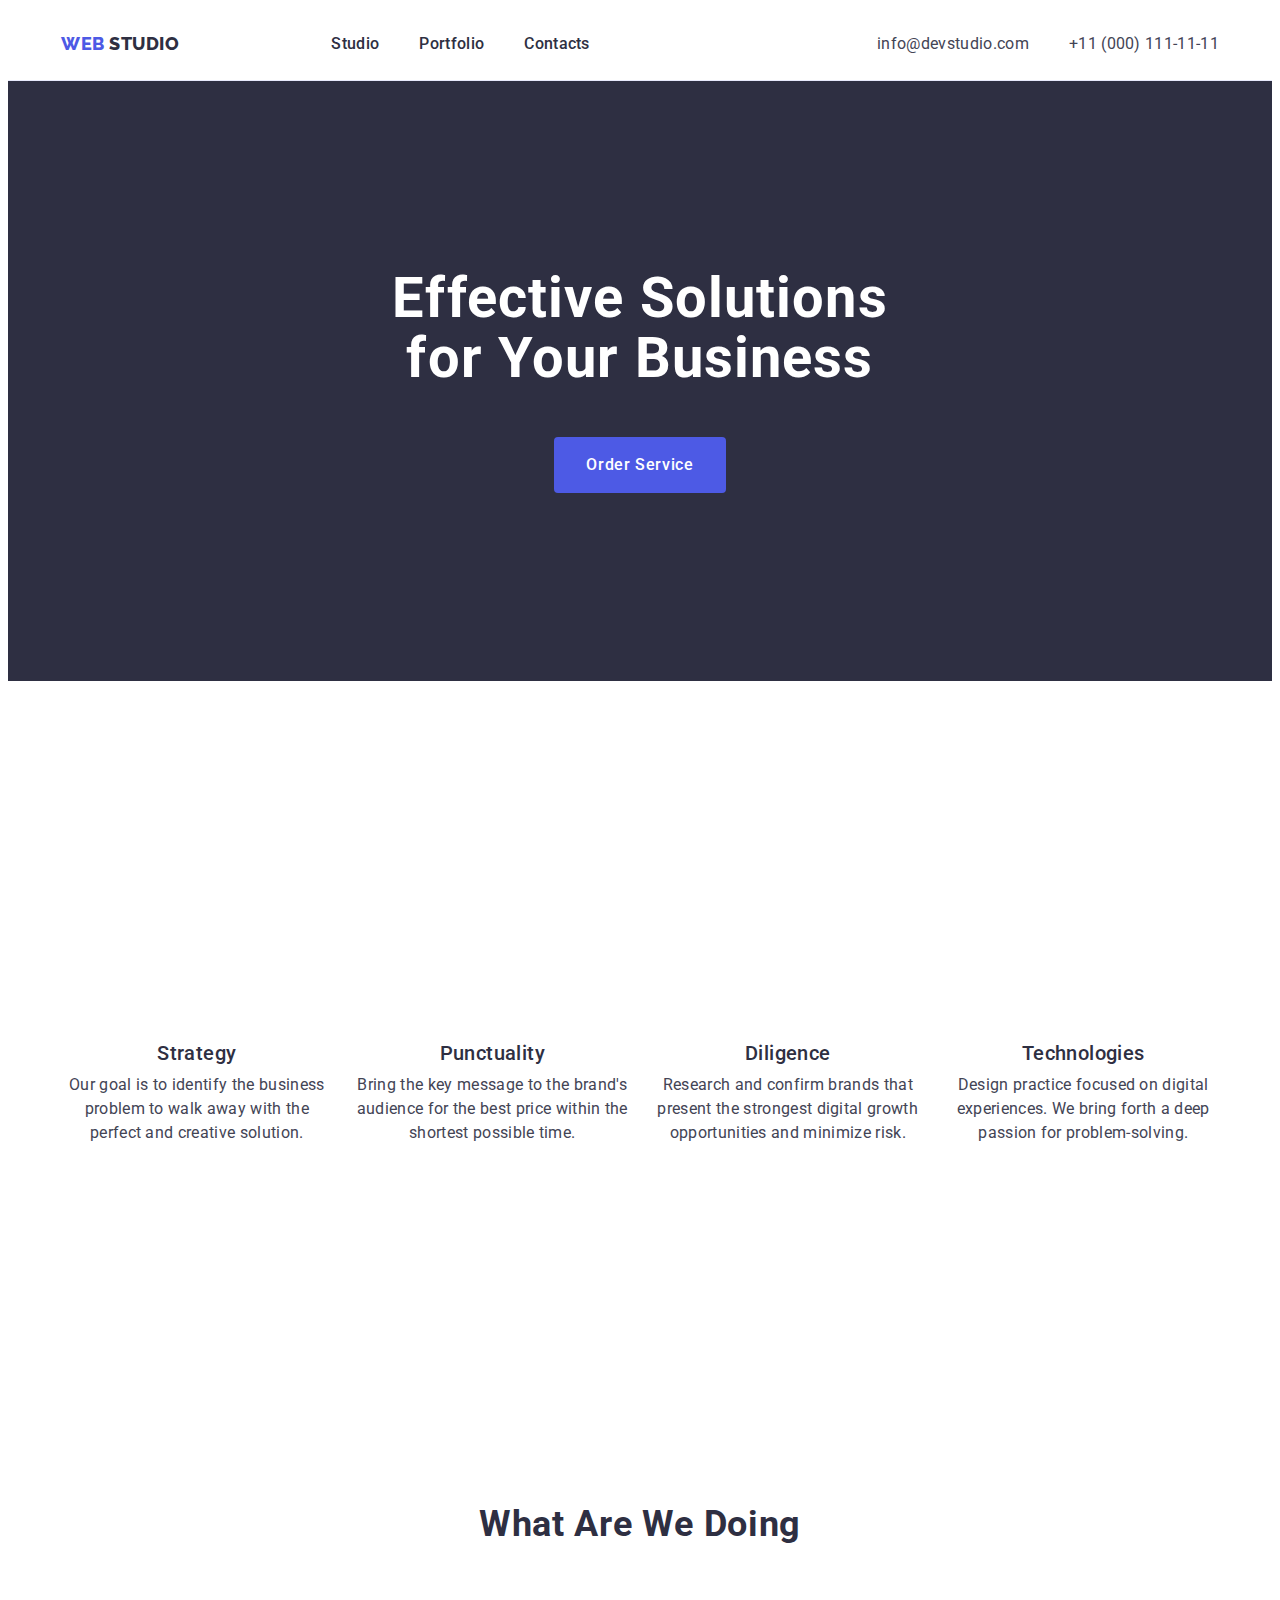
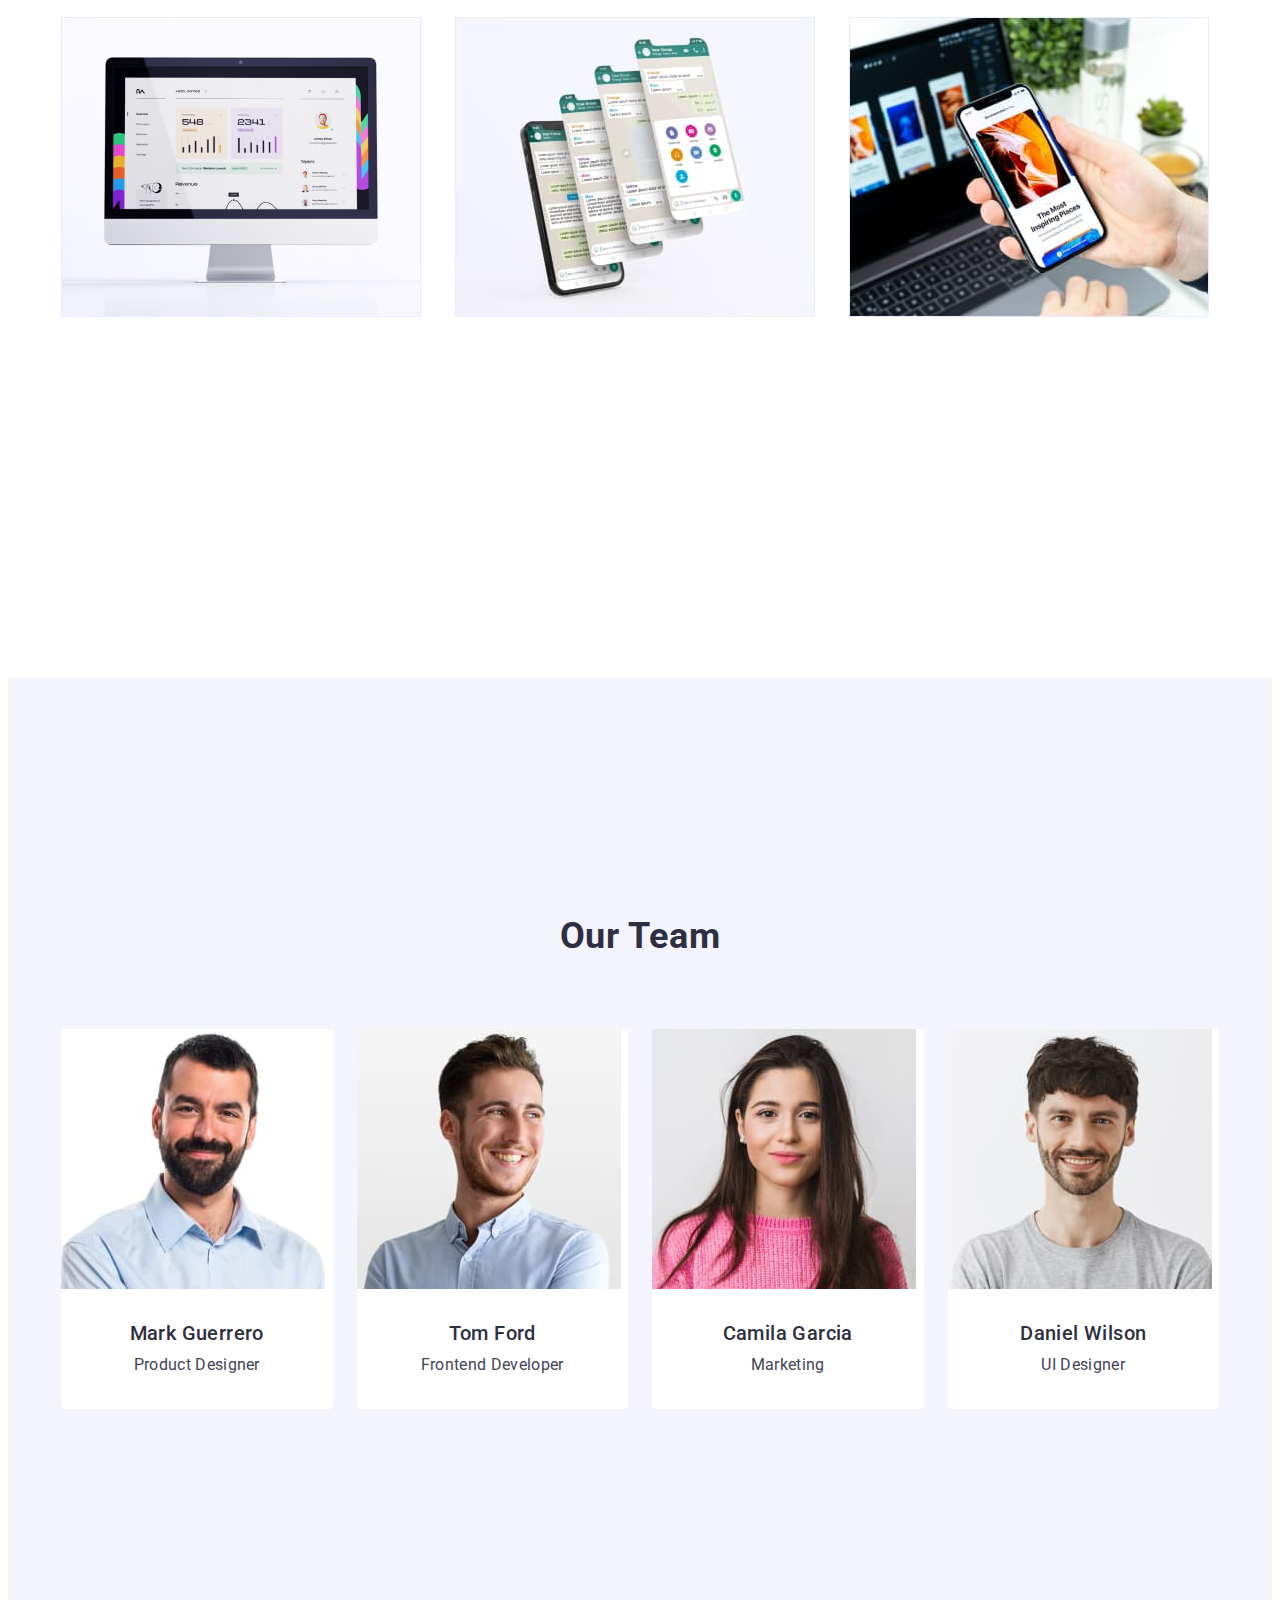
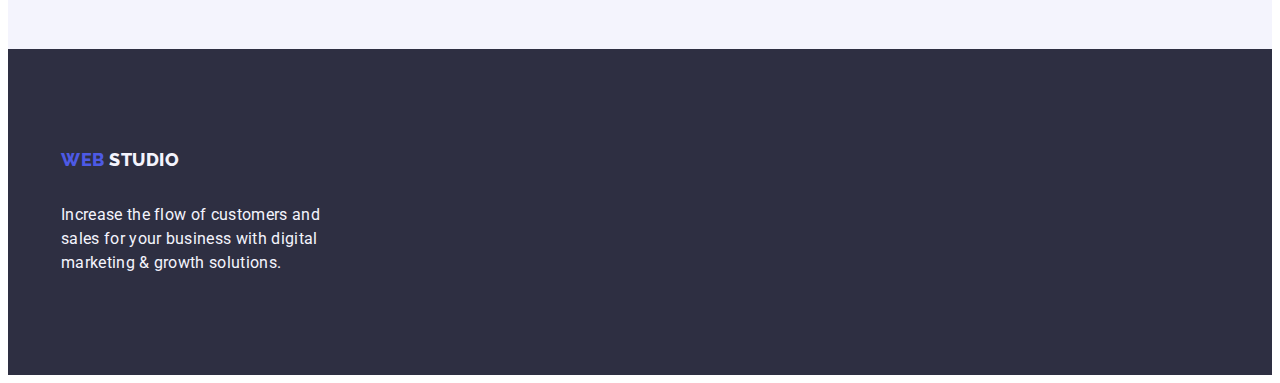
==== index.html @ 17d79c8d "bug index" ====
<!DOCTYPE html>
<html lang="en">

<head>
    <meta charset="utf-8">
    <title>devstudio.com</title>
    <link rel="preconnect" href="https://fonts.googleapis.com">
    <link rel="preconnect" href="https://fonts.gstatic.com" crossorigin>
    <link
        href="https://fonts.googleapis.com/css2?family=Raleway:wght@800&family=Roboto:wght@400;500;700;900&display=swap"
        rel="stylesheet">
        <link rel="stylesheet" href="https://cdnjs.cloudflare.com/ajax/libs/modern-normalize/2.0.0/modern-normalize.min.css"
        integrity="sha512-4xo8blKMVCiXpTaLzQSLSw3KFOVPWhm/TRtuPVc4WG6kUgjH6J03IBuG7JZPkcWMxJ5huwaBpOpnwYElP/m6wg=="
        crossorigin="anonymous" referrerpolicy="no-referrer" />
    <link rel="stylesheet" href="./css/styles.css" />
</head>

<body>
    <header class="header">
        <div class="container header-container">
            <nav class="header-navigation">
                <a class="logo link" href="./index.html"> Web <span class="logo-accent link"> Studio </span></a>
                <ul class="header-menu list">
                    <li><a class="header-menu-item link" href="./index.html">Studio</a></li>
                    <li><a class="header-menu-item link" href="./portfolio.html">Portfolio</a></li>
                    <li><a class="header-menu-item link" href="">Contacts</a></li>
                </ul>
            </nav>
            <address class="address link">
                <ul class="list adress-list">
                    <li><a class="adress-list-item link" href="mailto:info@devstudio.com">info@devstudio.com</a></li>
                    <li><a class="adress-list-item link" href="tel:+110001111111">+11 (000) 111-11-11</a></li>
                </ul>
            </address>
        </div>
    </header>
    <main>
        <section class="section-one">
            <div class="container container-section-one">
                <h1 class="section-one-title">Effective Solutions for Your Business</h1>
                <button class="button-index" type="button">Order Service</button>
            </div>
        </section>


        <section class="section-two">
            <div class="container container-sec-two">
                <h2 class="visually-hidden">section </h2>
                <ul class="list container-section-two">
                    <li class="section-two-item">
                        <H3 class="section-title-item">Strategy</H3>
                        <p class="p-style">Our goal is to identify the business problem to walk away with the perfect
                            and creative solution.
                        </p>
                    </li>
                    <li class="section-two-item">
                        <H3 class="section-title-item">Punctuality</H3>
                        <p class="p-style">Bring the key message to the brand's audience for the best price within the
                            shortest possible
                            time.</p>
                    </li>
                    <li class="section-two-item">
                        <H3 class="section-title-item">Diligence</H3>
                        <p class="p-style">Research and confirm brands that present the strongest digital growth
                            opportunities and minimize
                            risk.</p>
                    </li>
                    <li class="section-two-item">
                        <H3 class="section-title-item">Technologies</H3>
                        <p class="p-style">Design practice focused on digital experiences. We bring forth a deep passion
                            for
                            problem-solving.</p>
                    </li>
                </ul>
            </div>
        </section>
        <section class="section-three">
            <div class="container container-sec-three">
                <h2 class="section-title">What are we doing</h2>
                <ul class="list container-three-item">
                    <li class="container-three-img">
                        <a href="./portfolio.html">
                            <img src="./images/sec2img1.jpg" alt="personal computer" width="360" height="300">
                        </a>
                    </li>
                    <li class="container-three-img">
                        <a href="./portfolio.html">
                            <img src="./images/sec2img2.jpg" alt="smartphone" width="360" height="300">
                        </a>
                    </li>
                    <li class="container-three-img">
                        <a href="./portfolio.html">
                            <img src="./images/sec2img3.jpg" alt="mutual control" width="360" height="300">
                        </a>
                    </li>
                </ul>
            </div>
        </section>

        <section class="section-four">
            <div class="container container-section-four">
                <h2 class="section-title">Our Team</h2>
                <ul class="list container-four-list">
                    <li class="team-card ">
                        <img src="./images/sec3img1mark-guerrer.jpg" alt="Mark Guerrero" width="264" height="260">
                        <div class="card-content">
                            <h3 class="section-title-item">Mark Guerrero</h3>
                            <p class="p-style">Product Designer</p>
                        </div>
                    </li>
                    <li class="team-card">
                        <img src="./images/sec3img2tom-ford.jpg" alt="Tom Ford" width="264" height="260">
                        <div class="card-content">
                            <h3 class="section-title-item">Tom Ford</h3>
                            <p class="p-style">Frontend Developer</p>
                        </div>
                    </li>
                    <li class="team-card">
                        <img src="./images/sec3img3camila-garcia.jpg" alt="Camila Garcia" width="264" height="260">
                        <div class="card-content">
                            <h3 class="section-title-item">Camila Garcia</h3>
                            <p class="p-style">Marketing</p>
                        </div>
                    </li>
                    <li class="team-card">
                        <img src="./images/sec3img4daniel-wilson.jpg" alt="Daniel Wilson" width="264" height="260">
                        <div class="card-content">
                            <h3 class="section-title-item">Daniel Wilson</h3>
                            <p class="p-style">UI Designer</p>
                        </div>
                    </li>
                </ul>
            </div>
        </section>

    </main>

    <footer class="footer">
        <div class="container container-footer">
            <a class="logo link  footer-display" href="./index.html"> Web <span class="footter-logo-accent link"> Studio </span></a>
            <p class="footer-text">Increase the flow of customers and sales for your business with digital marketing &
                growth solutions.</p>
        </div>
    </footer>

</body>

</html>
---- css/styles.css ----
:root {
  --navyblue: #2e2f42;
  --iris: #4d5ae5;
  --ocean: #404bbf;
  --slate: #434455;
  --white: #fff;
  --cloud: #f4f4fd;
  --background: #fff;
  --cornflower: #e7e9fc;
}

h1,
h2,
h3,
h4,
h5,
h6,
p {
  margin-top: 0;
  margin-bottom: 0;
}
ul,
ol {
  margin-top: 0;
  margin-bottom: 0;
  padding-left: 0;
}
body {
  font-size: 16px;
  font-family: "Roboto", sans-serif;
  line-height: 1.5;
  letter-spacing: 0.02em;
  color: var(--slate, #434455);
  background-color: var(--background, #fff);
}
img {
  display: block;
  max-width: 100%;
  height: auto;
}
.visually-hidden {
  position: absolute;
  width: 1px;
  height: 1px;
  margin: -1px;
  border: 0;
  padding: 0;
  white-space: nowrap;
  clip-path: inset(100%);
  clip: rect(0 0 0 0);
  overflow: hidden;
}
.container {
  width: 100%;
  max-width: 1158px;
  margin: 0 auto;
  padding: 0 15px;
}
.header{
  border-bottom: 1px solid #e7e9fc;
}
.header-container {
  display: flex;
  align-items: center;
  padding: 24px 0;
}
.header-navigation {
  display: flex;
  align-items: center;
  flex-grow: 1;
  justify-content: flex-start;
  gap: 76px;
}
.header-menu {
  display: flex;
  align-items: center;
  gap: 40px;
}
.header-menu-item{
  padding: 24px 0;
}
.adress-list {
  display: flex;
  align-items: center;
  gap: 40px;
}
.list {
  list-style: none;
}
.link {
  text-decoration: none;
}
.logo {
  color: var(--iris, #4d5ae5);
  font-size: 18px;
  font-family: "Raleway", sans-serif;
  font-weight: 800;
  line-height: 1.17;
  letter-spacing: 0.03em;
  text-transform: uppercase;
  margin-right: 76px;
}
.logo-accent {
  color: var(--navyblue, #2e2f42);
}

.header-menu-item {
  color: var(--navyblue, #2e2f42);
  font-size: 16px;
  font-family: "Roboto", sans-serif;
  font-style: normal;
  font-weight: 500;
  line-height: 1.5;
  letter-spacing: 0.02em;
}
.header-menu-item:hover,
.header-menu-item:focus {
  color: var(--ocean, #404bbf);
  font-size: 16px;
  font-family: "Roboto", sans-serif;
  font-style: normal;
  font-weight: 500;
  line-height: 1.5;
  letter-spacing: 0.02em;
}
.address {
  font-style: normal;
}
.adress-list-item {
  color: var(--slate, #434455);
  font-size: 16px;
  font-family: "Roboto", sans-serif;
  font-weight: 400;
  line-height: 1.5;
  letter-spacing: 0.02em;
  font-style: normal;
}
.adress-list-item:hover,
.adress-list-item:focus {
  color: var(--ocean, #404bbf);
  font-size: 16px;
  font-family: "Roboto", sans-serif;
  font-weight: 400;
  line-height: 1.5;
  letter-spacing: 0.02em;
  font-style: normal;
}
.section-one {
  background: var(--navyblue, #2e2f42);
  color: var(--white, #fff);
  padding: 188px 0;
}
.container-section-one {
  display: flex;
  flex-direction: column;
  justify-content: center;
  align-items: center;
}
.section-one-title {
  font-size: 56px;
  font-family: "Roboto", sans-serif;
  font-style: normal;
  font-weight: 700;
  line-height: 1.07;
  letter-spacing: 0.02em;
  text-align: center;
  max-width: 496px;
  max-height: 120px;
  margin: 0 auto;
  margin-bottom: 48px;
}
.button-index {
  background: var(--iris, #4d5ae5);
  color: var(--white, #fff);
  font-size: 16px;
  font-family: "Roboto", sans-serif;
  font-style: normal;
  font-weight: 500;
  line-height: 1.5;
  letter-spacing: 0.04em;
  cursor: pointer;
  padding: 16px 32px;
  border-radius: 4px;
  min-width: 169px;
  height: 56px;
  border: none;
}
.button-index:hover,
.button-index:focus {
  background: var(--ocean, #404bbf);
  color: var(--white, #fff);
  font-size: 16px;
  font-family: "Roboto", sans-serif;
  font-style: normal;
  font-weight: 500;
  line-height: 1.5;
  letter-spacing: 0.04em;
  cursor: pointer;
  border: 1px solid transparent;
}
.section-two{
  padding: 120px 0;
}
.container-sec-two{
  padding: 120px 0;
}
.container-section-two {
  display: flex;
  padding: 120px 0;
  gap: 24px;
}
.section-two-item {
  width: calc((100% - 24px * 3) / 4);
}

.section-title-item {
  color: var(--navyblue, #2e2f42);
  font-size: 20px;
  font-family: "Roboto", sans-serif;
  font-style: normal;
  font-weight: 500;
  line-height: 1.2;
  letter-spacing: 0.02em;
  margin-bottom: 8px;
}
.section-three{
  padding-bottom: 120px;
}
.container-sec-three{
  padding-bottom: 120px;
}
.container-three-item {
  display: flex;
  gap: 24px;
  padding-bottom: 120px;
}
.container-three-img {
  width: calc((100% - 24px * 2) / 3);
}
.section-title {
  color: var(--navyblue, #2e2f42);
  text-align: center;
  font-size: 36px;
  font-family: "Roboto", sans-serif;
  font-style: normal;
  font-weight: 700;
  line-height: 1.11;
  letter-spacing: 0.02em;
  text-transform: capitalize;
  margin-bottom: 72px;
  text-align: center;
}
.section-four {
  background: var(--cloud, #f4f4fd);
  padding: 120px 0;
}
.container-section-four {
  padding: 120px 0;
}
.container-four-list {
  display: flex;
  gap: 24px;
}
.team-card {
  background-color: #ffffff;
  width: calc((100% - 24px * 3) / 4);
  border-radius: 0px 0px 4px 4px; 
}
.section-title-item{
  text-align: center;
  margin-bottom: 8px;
}
.card-content {
  display: flex;
  flex-direction: column;
  align-items: center;
  padding: 32px 16px;
}
.p-style {
  font-size: 16px;
  color: var(--slate, #434455);
  text-align: center;
}
.footer {
  background: var(--navyblue, #2e2f42);
  color: var(--cloud, #f4f4fd);
}
.container-footer {
  display: flex;
  flex-direction: column;
  padding: 100px 0;
  gap: 17.5px;
}
.footer-display{
  display: inline-block;
  margin-bottom: 16px;
}
.footer-text {
  display: flex;
  max-width: 264px;
}
.footter-logo-accent {
  color: var(--cloud, #f4f4fd);
  font-size: 18px;
  font-family: "Raleway", sans-serif;
  font-style: normal;
  font-weight: 800;
  line-height: 1.17;
  letter-spacing: 0.03em;
  text-transform: uppercase;
}
.container-portfolio{
  display: flex;
  flex-direction: column;
  padding: 96px 0 120px 0;
}
.portfolio-button {
  border: 1px solid var(--cornflower, #e7e9fc);
  background: var(--cloud, #f4f4fd);
  color: var(--iris, #4d5ae5);
  font-size: 16px;
  font-family: "Roboto", sans-serif;
  font-style: normal;
  font-weight: 500;
  line-height: 1.5;
  letter-spacing: 0.04em;
  cursor: pointer;
  padding: 12px 24px;
  border-radius: 4px;
}
.portfolio-button:hover,
.portfolio-button:focus {
  border: 1px solid var(--cornflower, #e7e9fc);
  background: var(--ocean, #404bbf);
  color: var(--white, #fff);
  font-size: 16px;
  font-family: "Roboto", sans-serif;
  font-style: normal;
  font-weight: 500;
  line-height: 1.5;
  letter-spacing: 0.04em;
  cursor: pointer;
  border: 1px solid transparent;
}
.container-portfolio-button {
  display: flex;
  gap: 24px;
  justify-content: center;
  padding-top: 96px;
  margin-bottom: 72px;
}
.portfolio-card {
  width: calc((100% - 48px) / 3);
}
.container-portfolio-list {
  display: flex;
  flex-wrap: wrap;
  gap: 48px 24px;
}
.container-portfolio-item {
  display: flex;
  flex-direction: column;
}
.portfolio-card-description {
  display: flex;
  flex-direction: column;
  padding: 32px 16px;
  gap: 8px;
  border: 1px solid var(--cornflower, #e7e9fc);
  border-top: none;
}
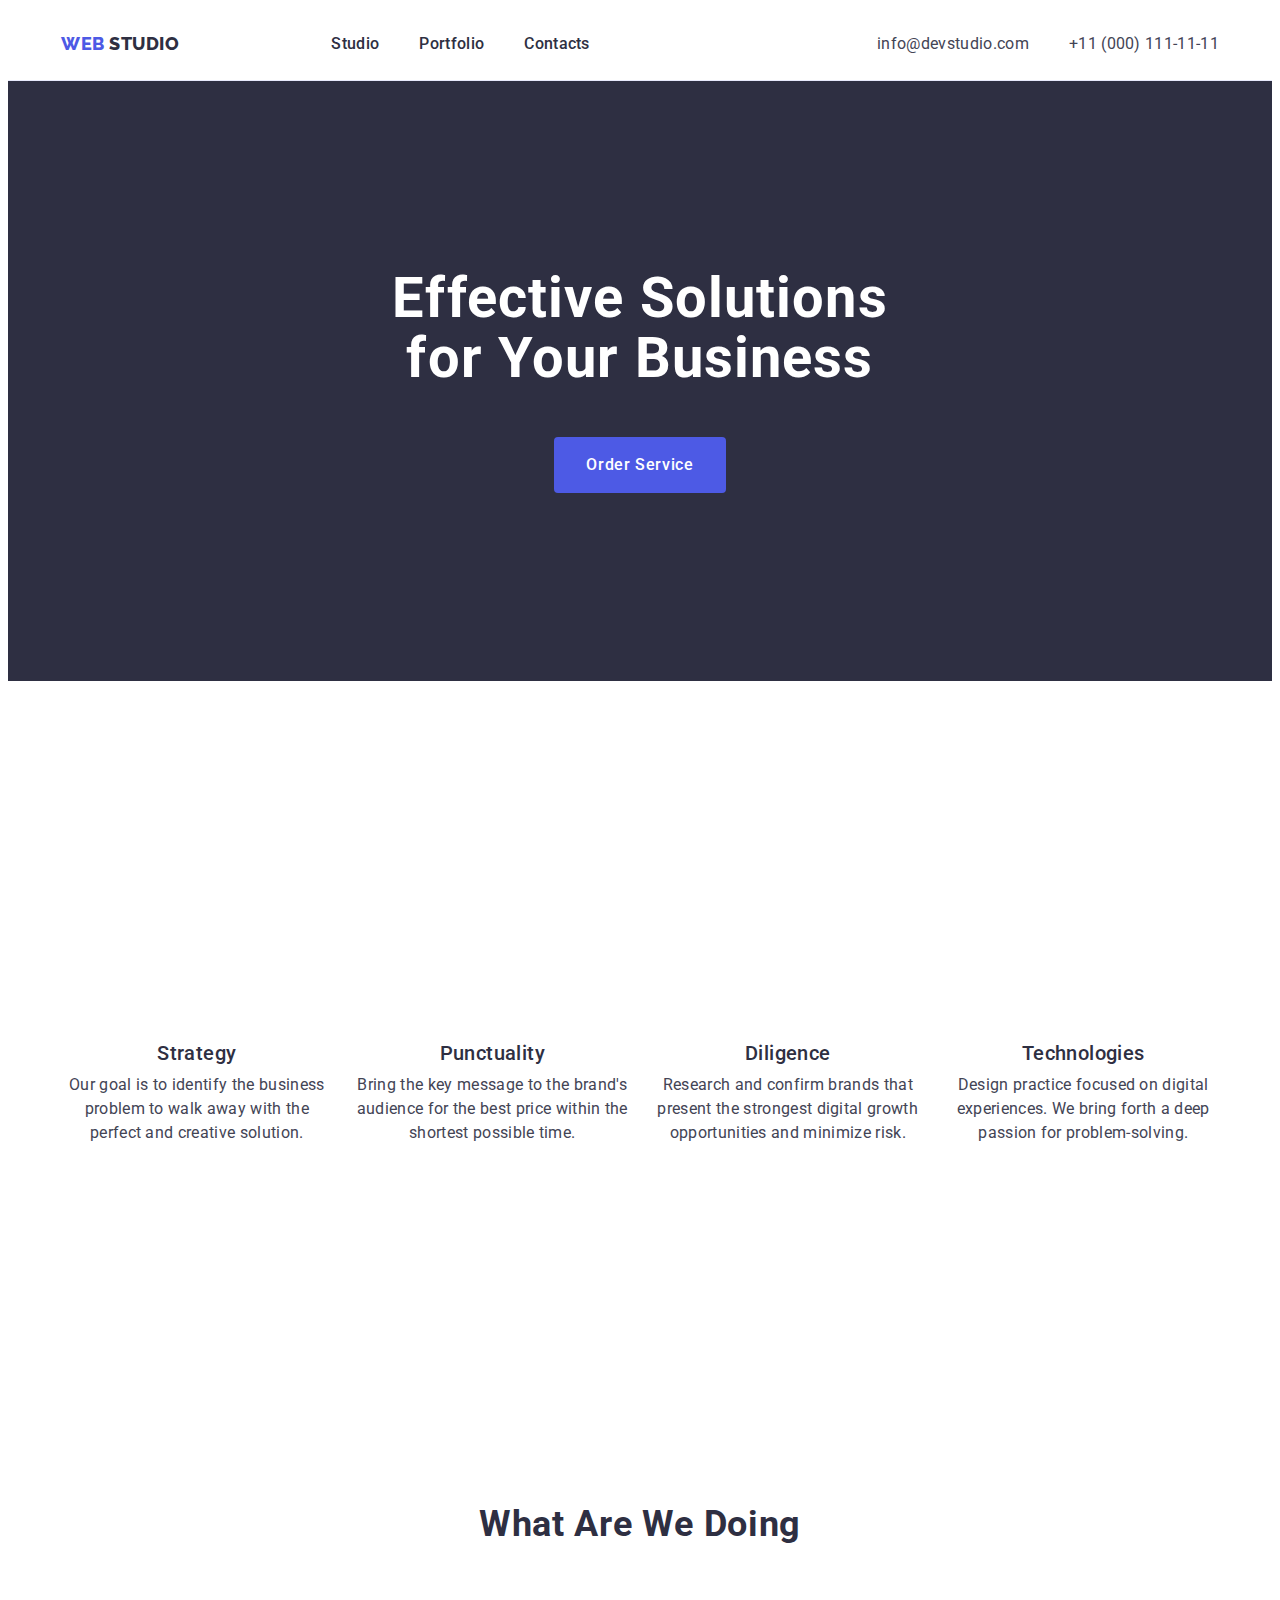
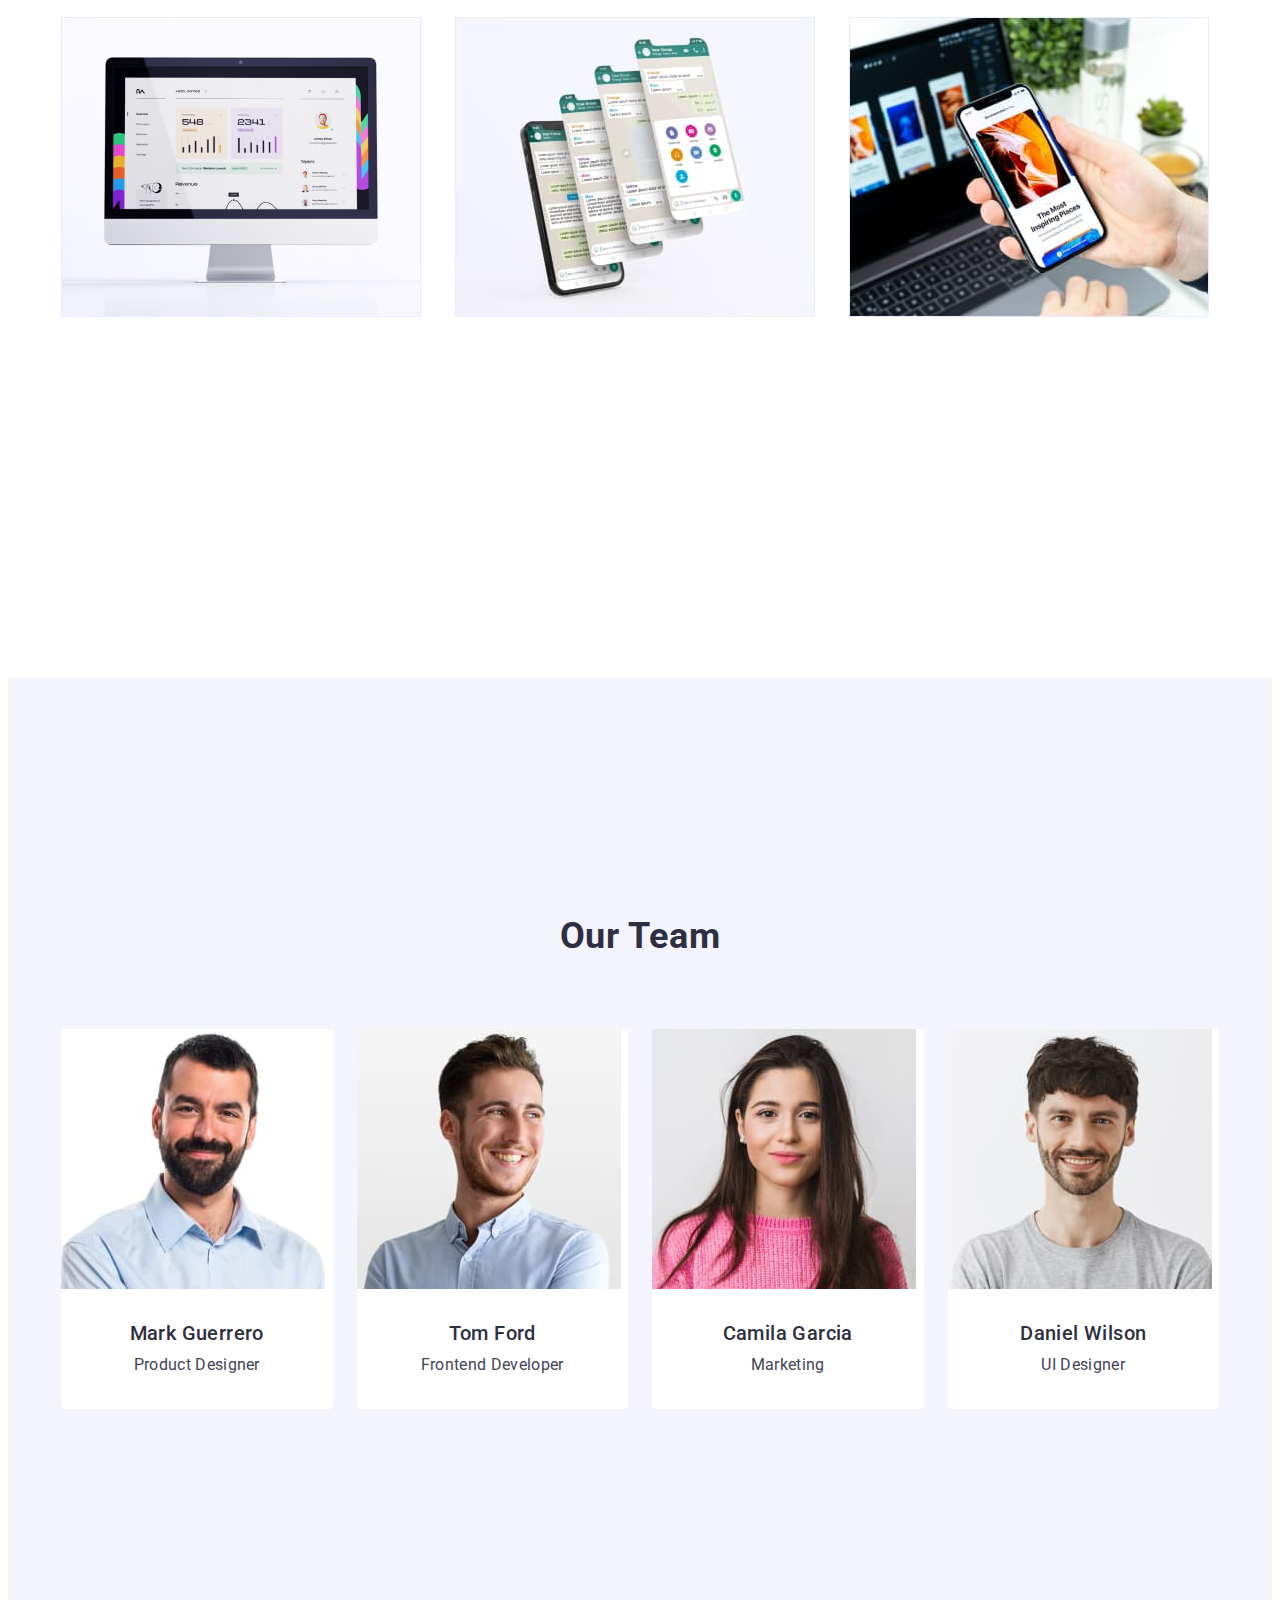
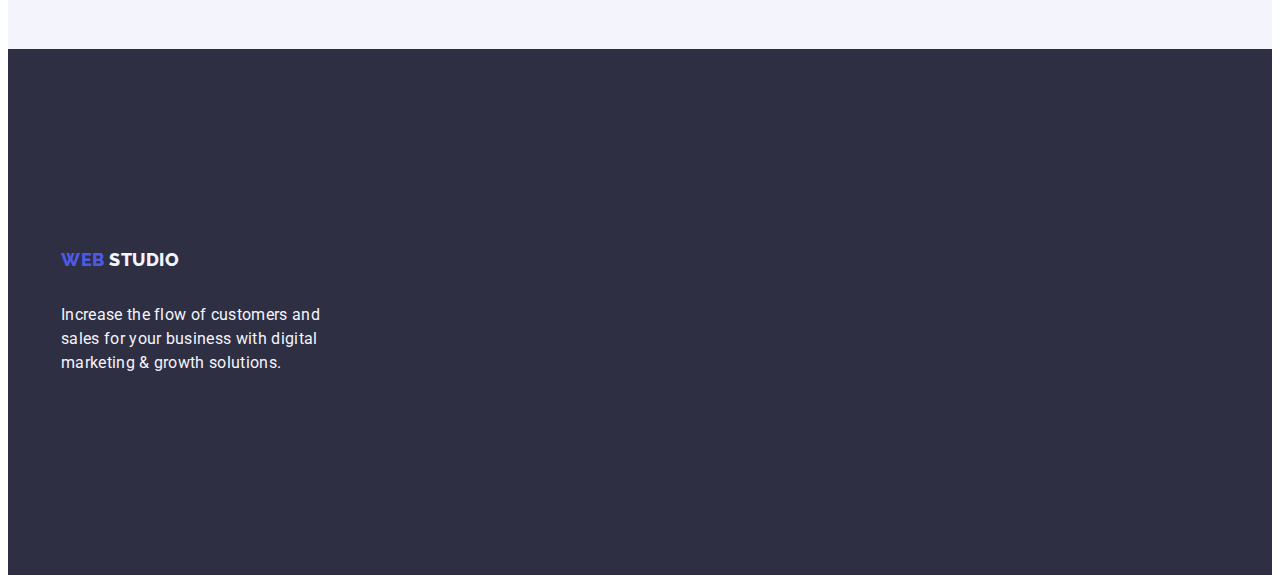
==== commit 787fddef: "bug footer" ====
--- a/index.html
+++ b/index.html
@@ -137,7 +137,7 @@
 
     <footer class="footer">
         <div class="container container-footer">
-            <a class="logo link  footer-display" href="./index.html"> Web <span class="footter-logo-accent link"> Studio </span></a>
+            <a class="logo link footer-display" href="./index.html"> Web <span class="footter-logo-accent link"> Studio </span></a>
             <p class="footer-text">Increase the flow of customers and sales for your business with digital marketing &
                 growth solutions.</p>
         </div>
--- a/css/styles.css
+++ b/css/styles.css
@@ -284,6 +284,7 @@
 .footer {
   background: var(--navyblue, #2e2f42);
   color: var(--cloud, #f4f4fd);
+  padding: 100px 0;
 }
 .container-footer {
   display: flex;
@@ -291,7 +292,7 @@
   padding: 100px 0;
   gap: 17.5px;
 }
-.footer-display{
+.footer-display {
   display: inline-block;
   margin-bottom: 16px;
 }
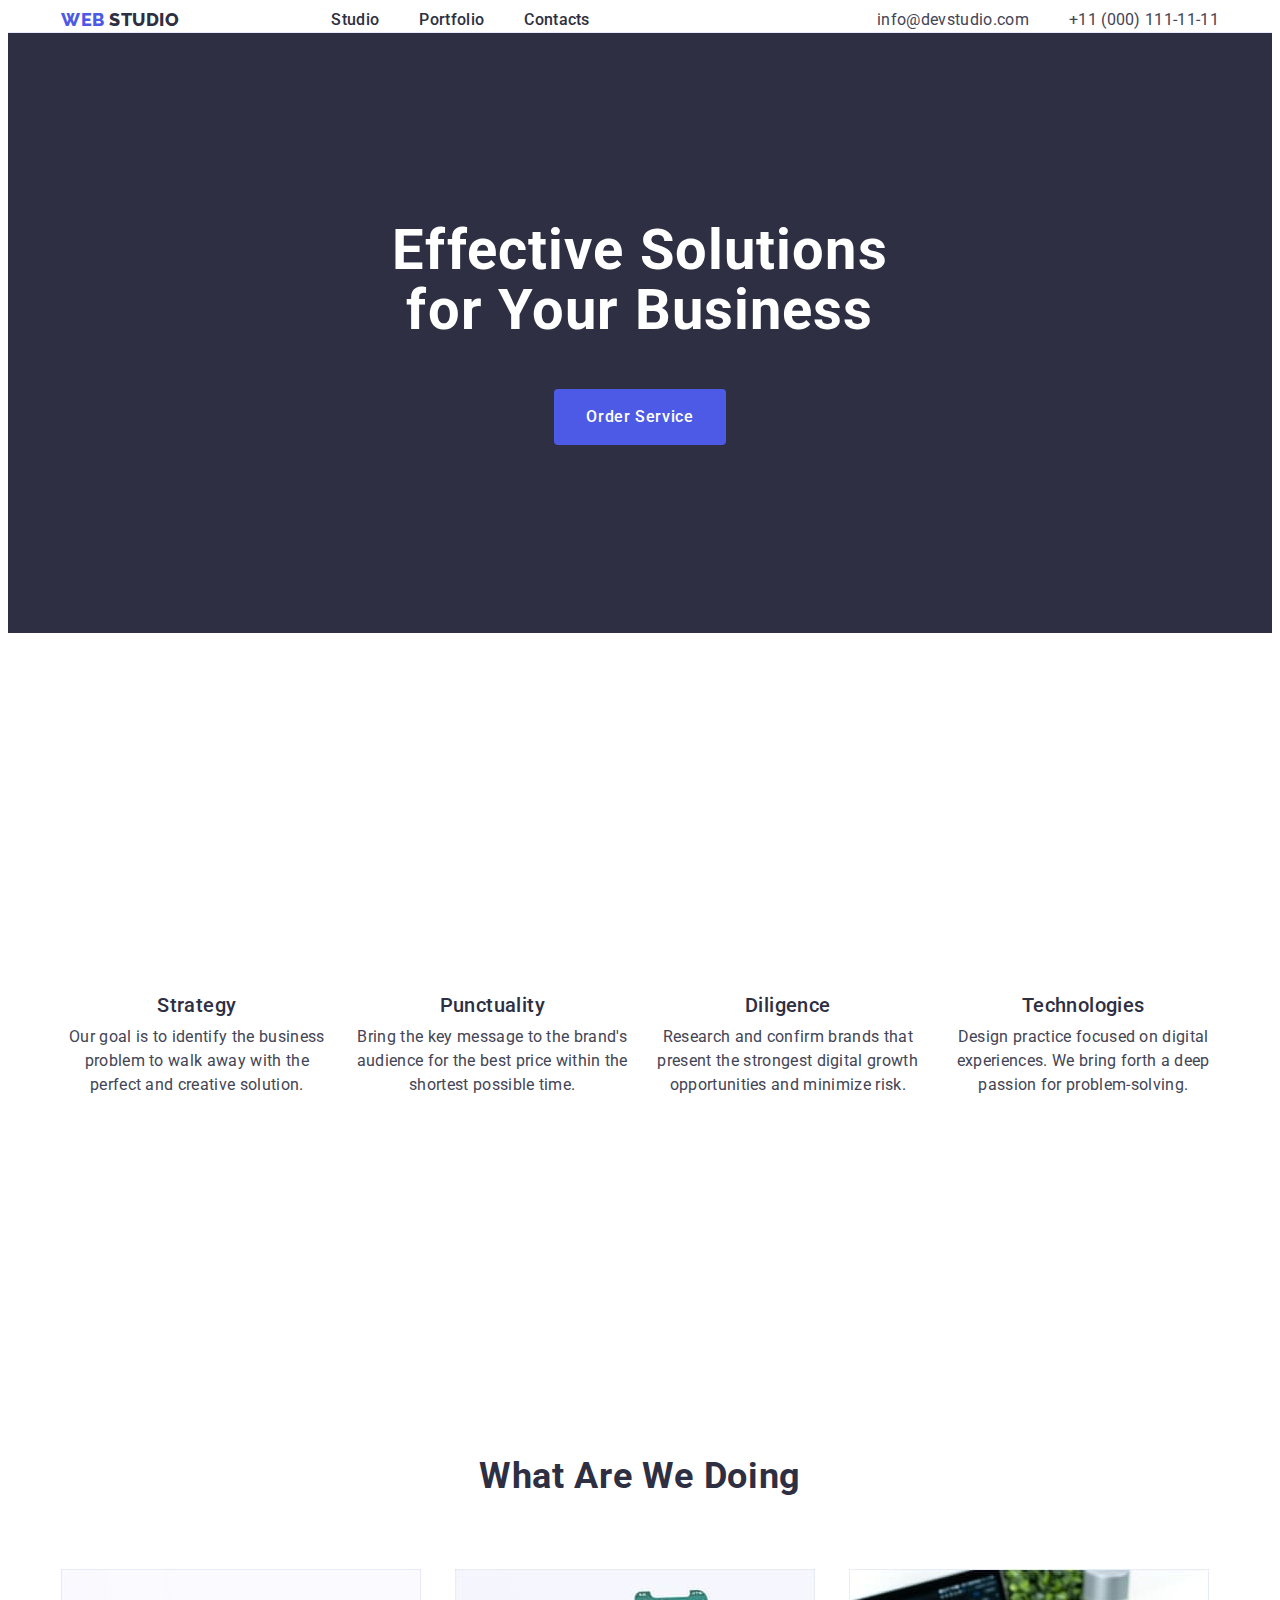
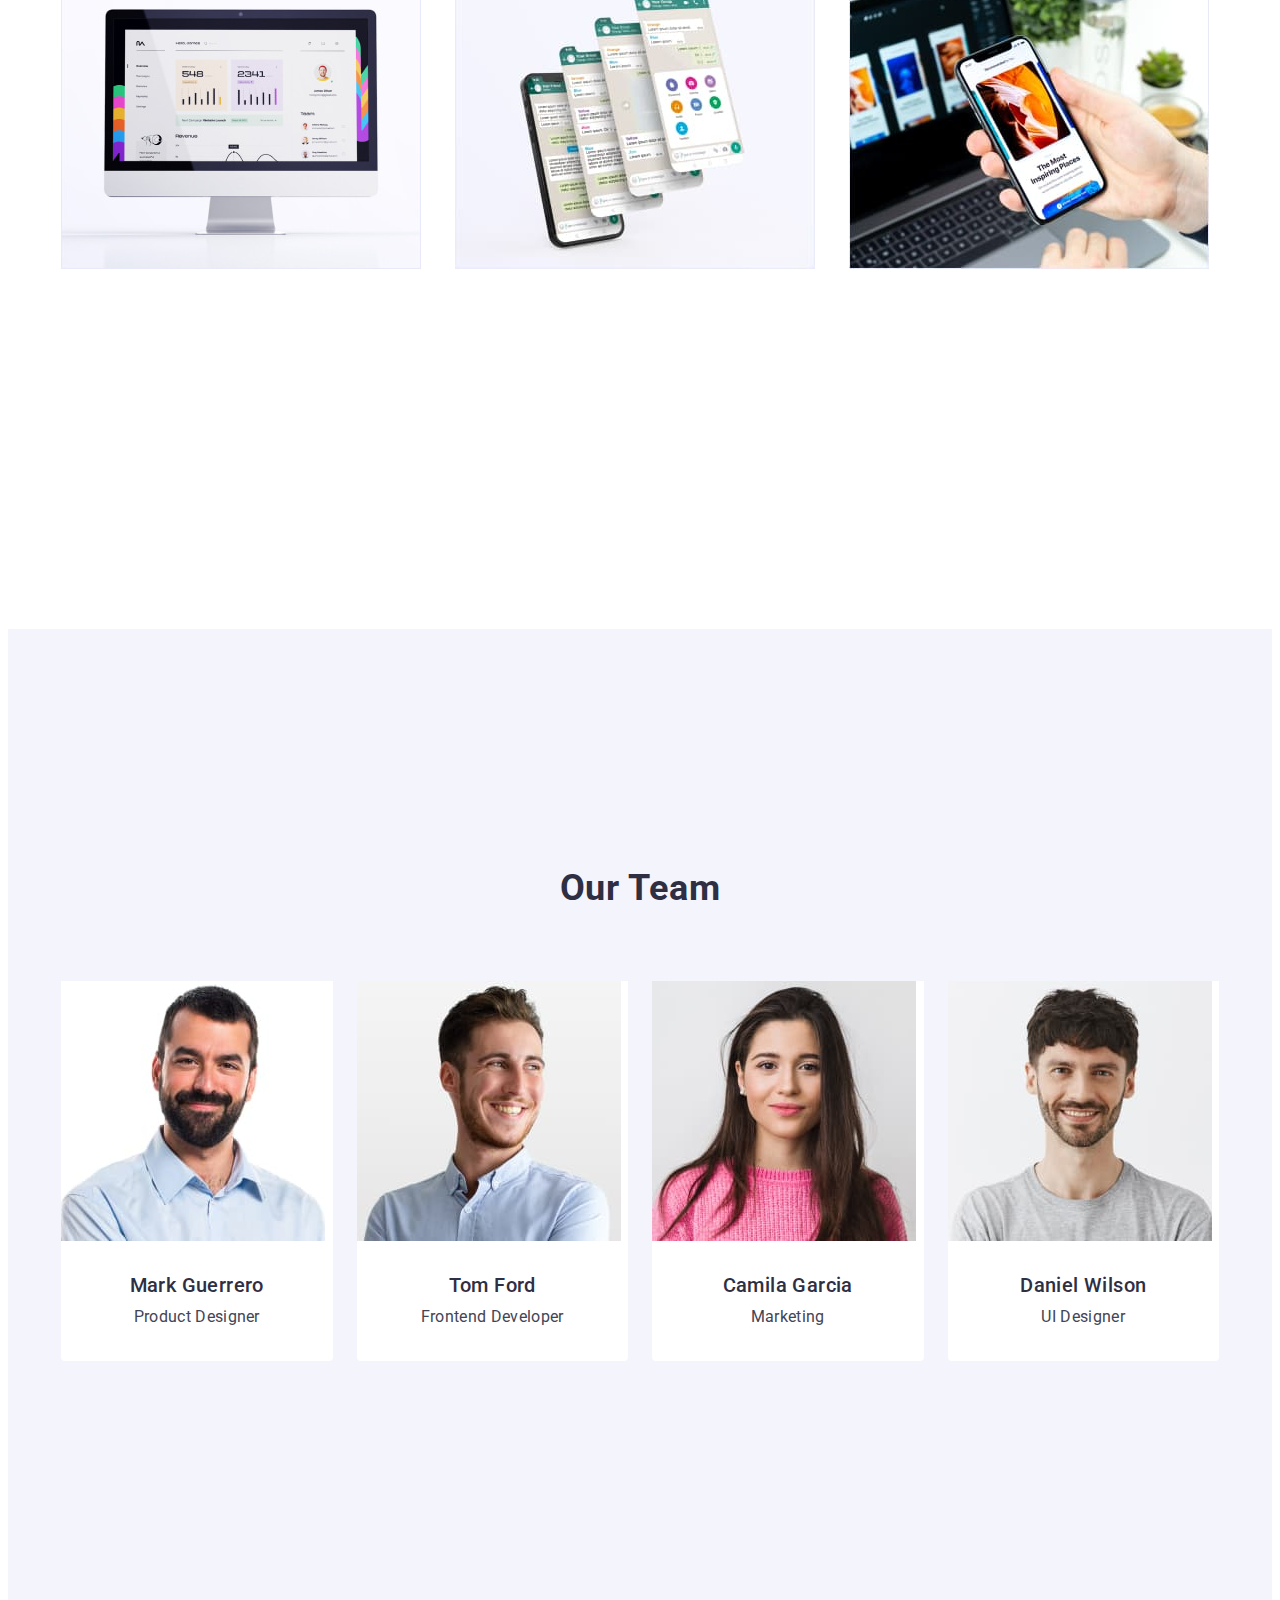
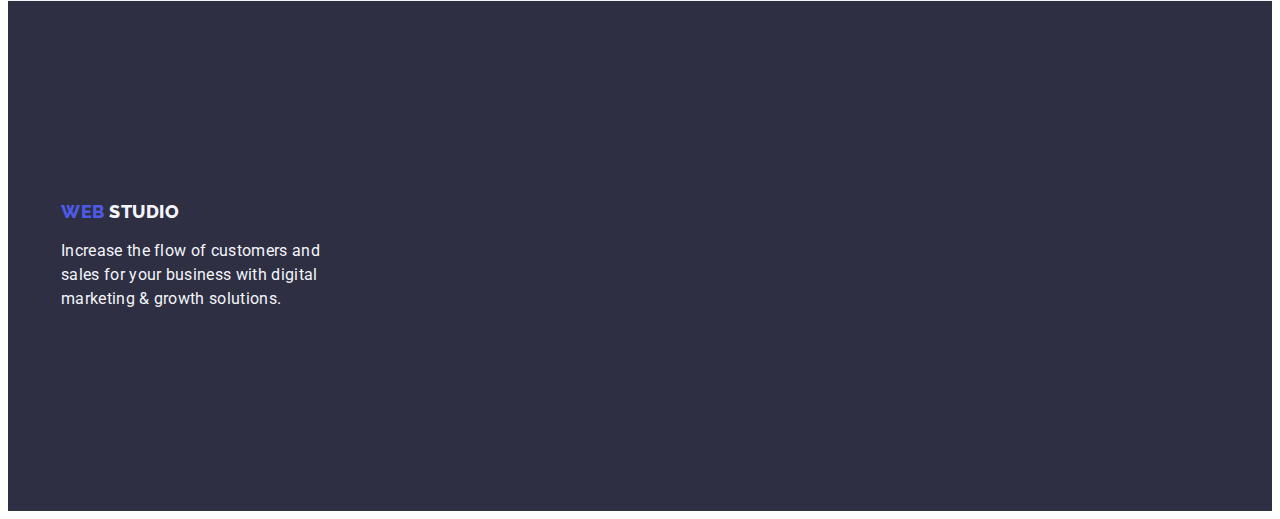
==== commit 18561ba8: "+++" ====
--- a/index.html
+++ b/index.html
@@ -137,7 +137,7 @@
 
     <footer class="footer">
         <div class="container container-footer">
-            <a class="logo link footer-display" href="./index.html"> Web <span class="footter-logo-accent link"> Studio </span></a>
+            <a class="footer-logo link" href="./index.html"> Web <span class="footter-logo-accent link"> Studio </span></a>
             <p class="footer-text">Increase the flow of customers and sales for your business with digital marketing &
                 growth solutions.</p>
         </div>
--- a/css/styles.css
+++ b/css/styles.css
@@ -54,7 +54,7 @@
   width: 100%;
   max-width: 1158px;
   margin: 0 auto;
-  padding: 0 15px;
+  padding: 0 15px 0 15px;
 }
 .header{
   border-bottom: 1px solid #e7e9fc;
@@ -62,7 +62,6 @@
 .header-container {
   display: flex;
   align-items: center;
-  padding: 24px 0;
 }
 .header-navigation {
   display: flex;
@@ -100,6 +99,7 @@
   text-transform: uppercase;
   margin-right: 76px;
 }
+
 .logo-accent {
   color: var(--navyblue, #2e2f42);
 }
@@ -292,8 +292,18 @@
   padding: 100px 0;
   gap: 17.5px;
 }
+.footer-logo {
+  display: inline-block;
+  color: var(--iris, #4d5ae5);
+  font-size: 18px;
+  font-family: "Raleway", sans-serif;
+  font-weight: 800;
+  line-height: 1.17;
+  letter-spacing: 0.03em;
+  text-transform: uppercase;
+  margin-right: 76px;
+}
 .footer-display {
-  display: inline-block;
   margin-bottom: 16px;
 }
 .footer-text {
@@ -309,6 +319,7 @@
   line-height: 1.17;
   letter-spacing: 0.03em;
   text-transform: uppercase;
+  display: inline-block;
 }
 .container-portfolio{
   display: flex;
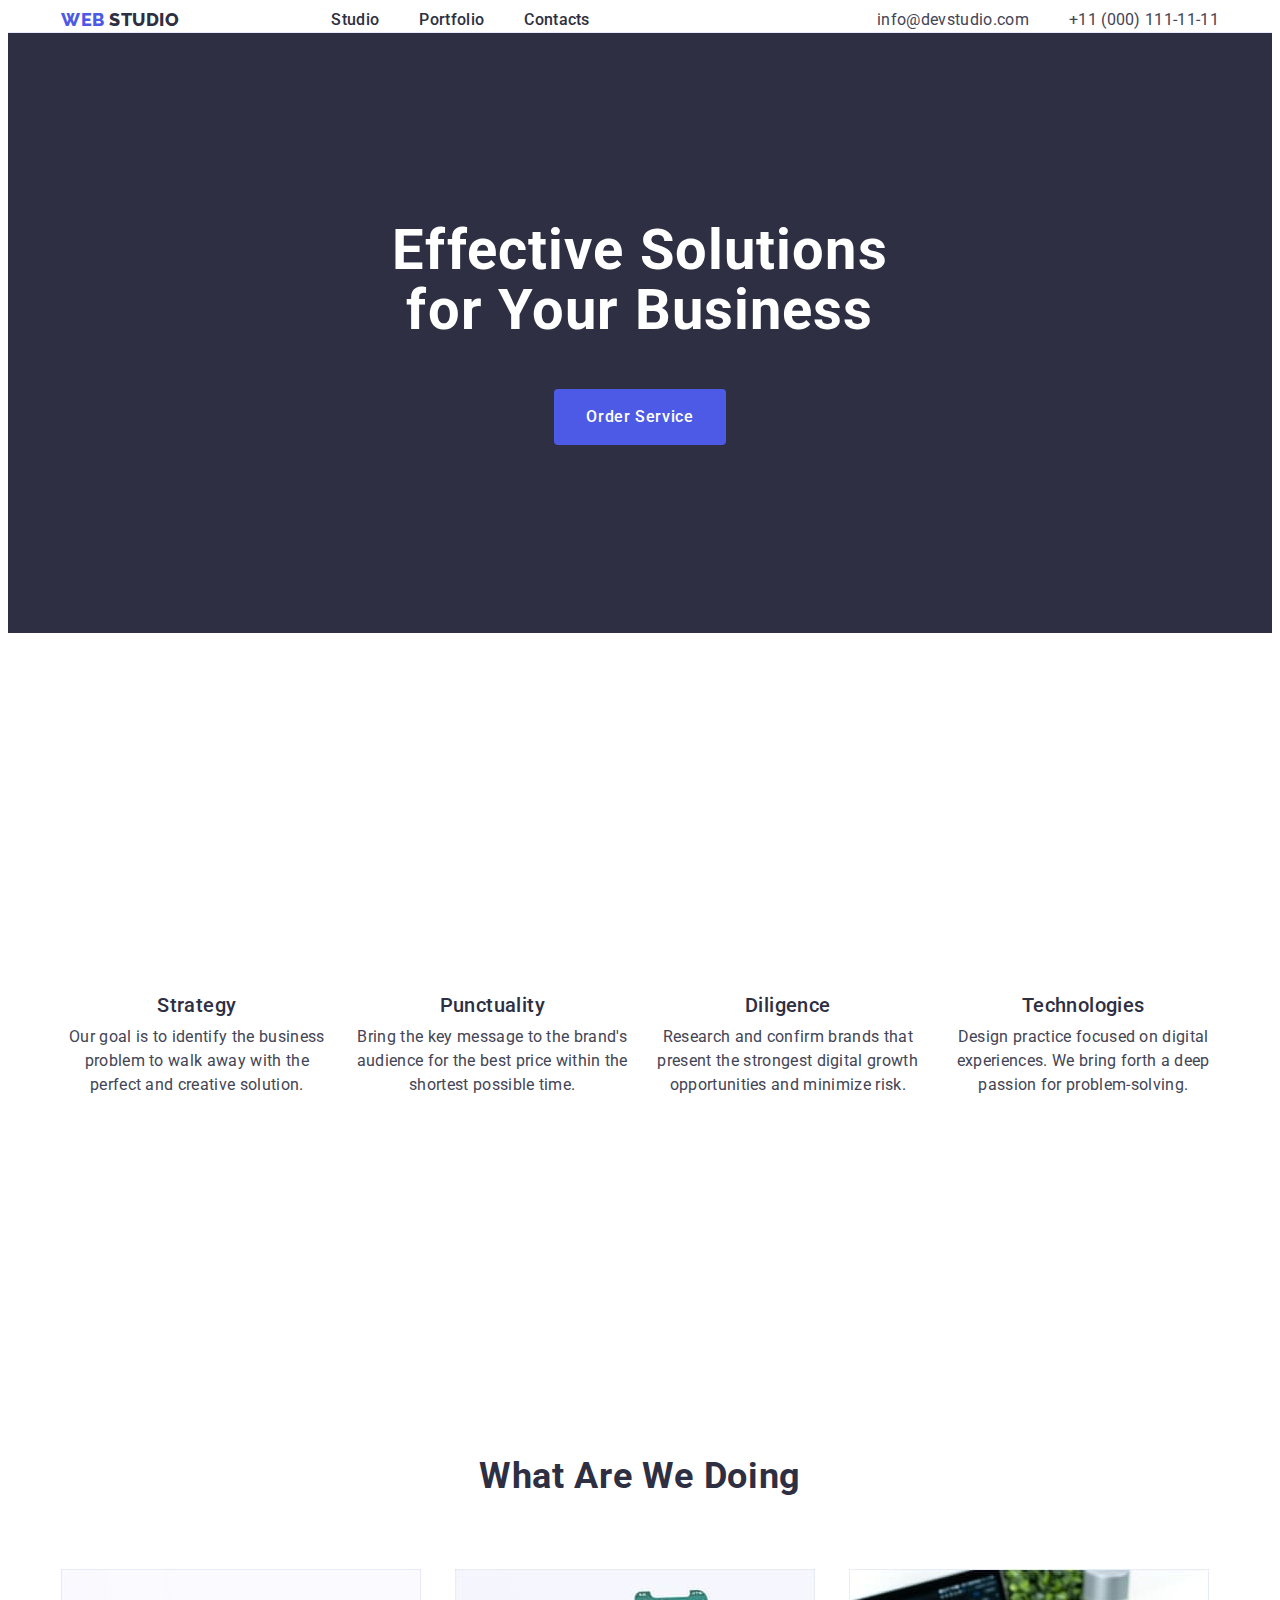
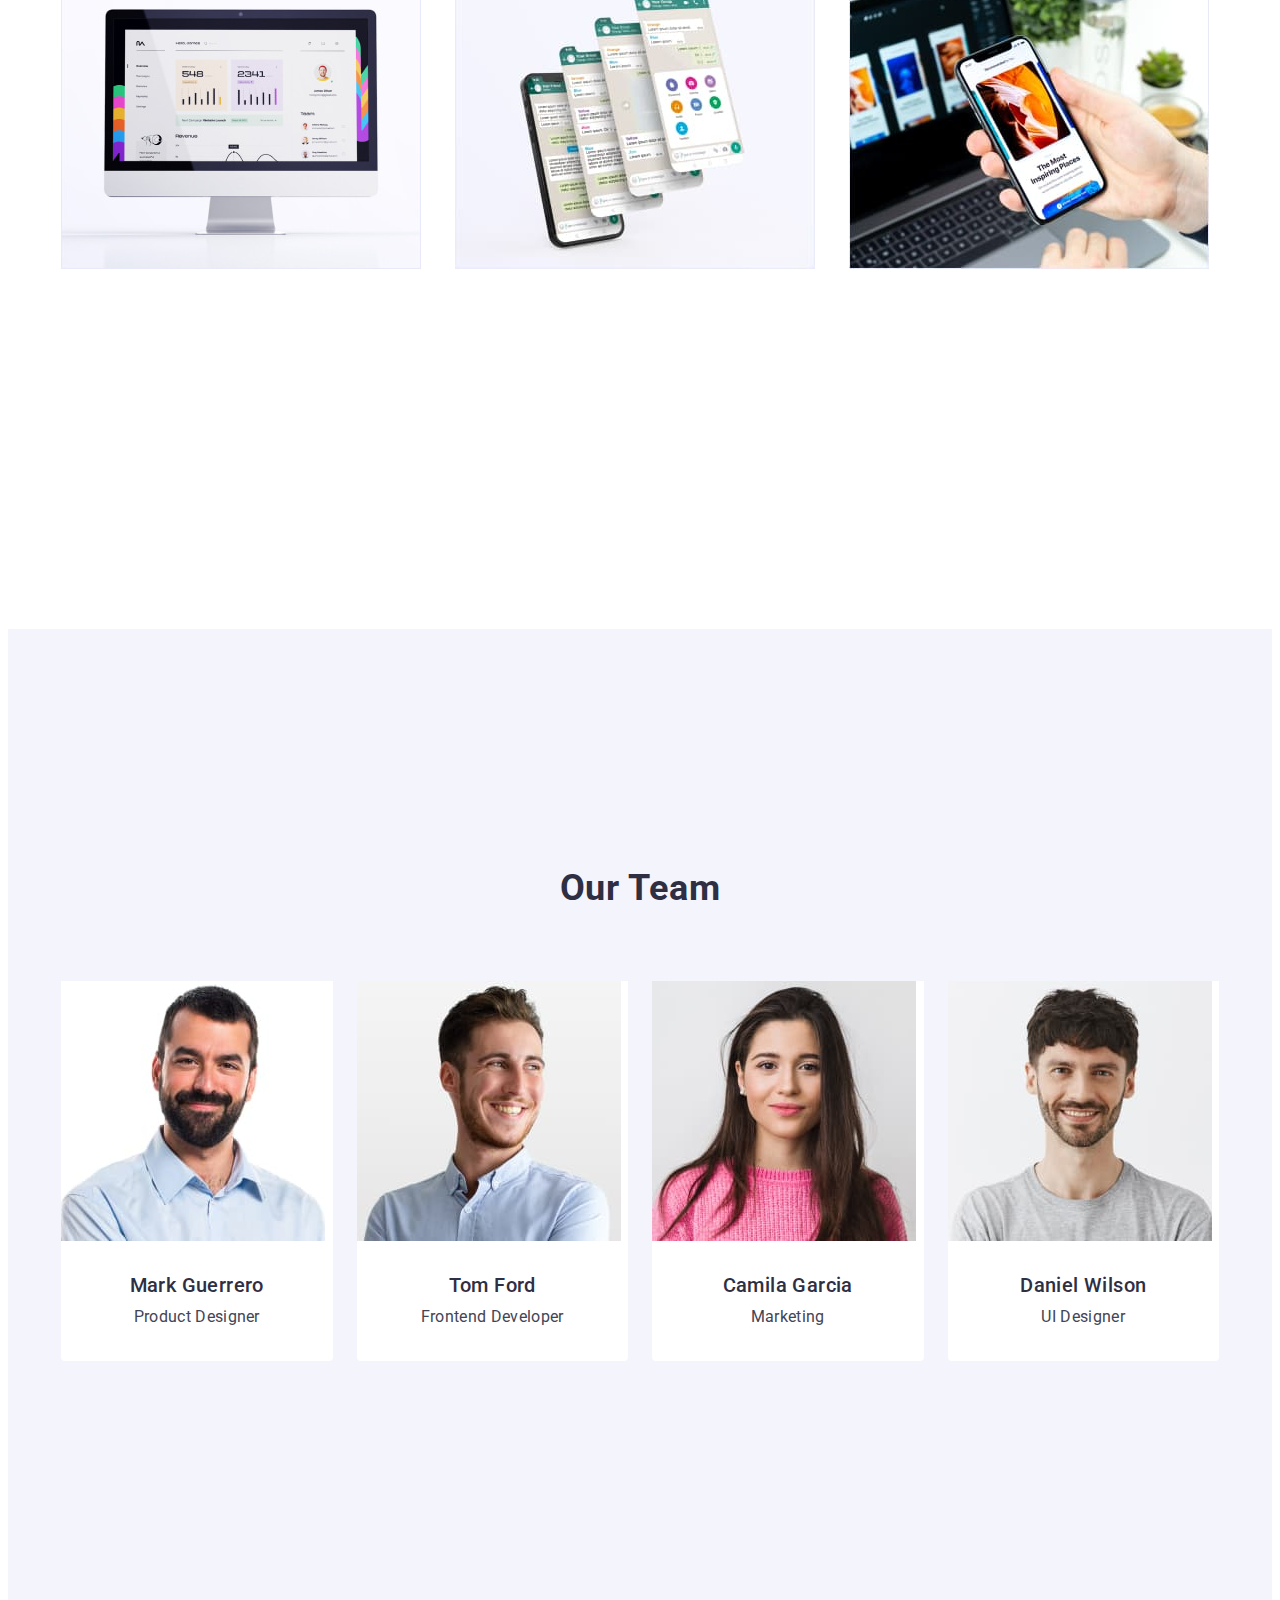
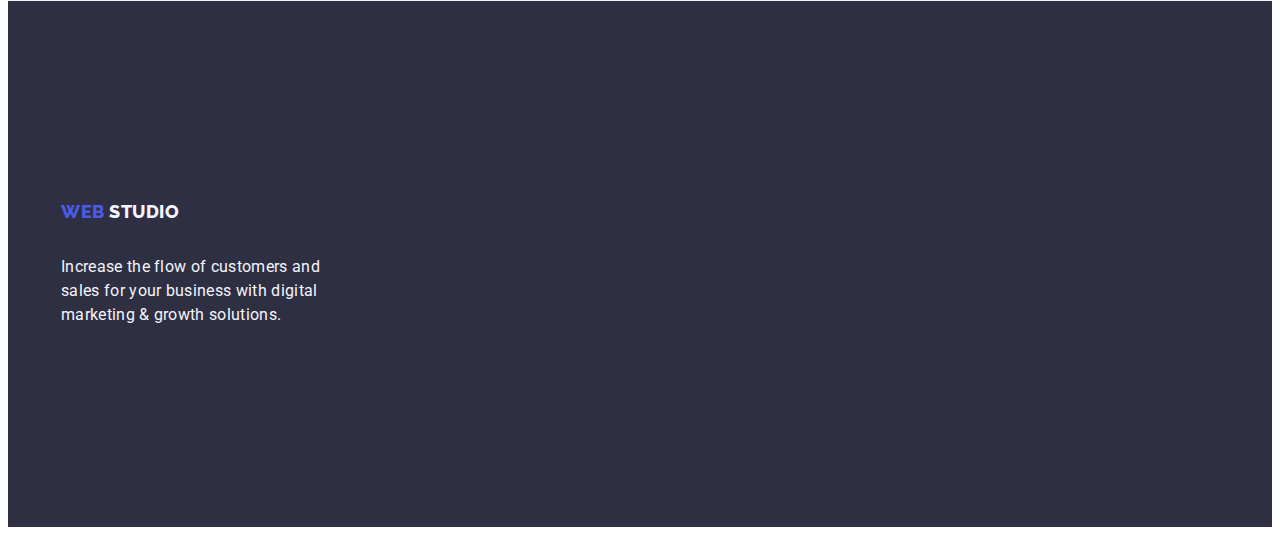
==== commit 00491ae1: "---" ====
--- a/index.html
+++ b/index.html
@@ -134,10 +134,9 @@
         </section>
 
     </main>
-
     <footer class="footer">
         <div class="container container-footer">
-            <a class="footer-logo link" href="./index.html"> Web <span class="footter-logo-accent link"> Studio </span></a>
+            <a class="footer-logo link inspect-bug" href="./index.html"> Web <span class="footter-logo-accent link"> Studio </span></a>
             <p class="footer-text">Increase the flow of customers and sales for your business with digital marketing &
                 growth solutions.</p>
         </div>
--- a/css/styles.css
+++ b/css/styles.css
@@ -293,7 +293,7 @@
   gap: 17.5px;
 }
 .footer-logo {
-  display: inline-block;
+
   color: var(--iris, #4d5ae5);
   font-size: 18px;
   font-family: "Raleway", sans-serif;
@@ -302,8 +302,10 @@
   letter-spacing: 0.03em;
   text-transform: uppercase;
   margin-right: 76px;
-}
-.footer-display {
+
+}
+.inspect-bug{
+  display: inline-block;
   margin-bottom: 16px;
 }
 .footer-text {
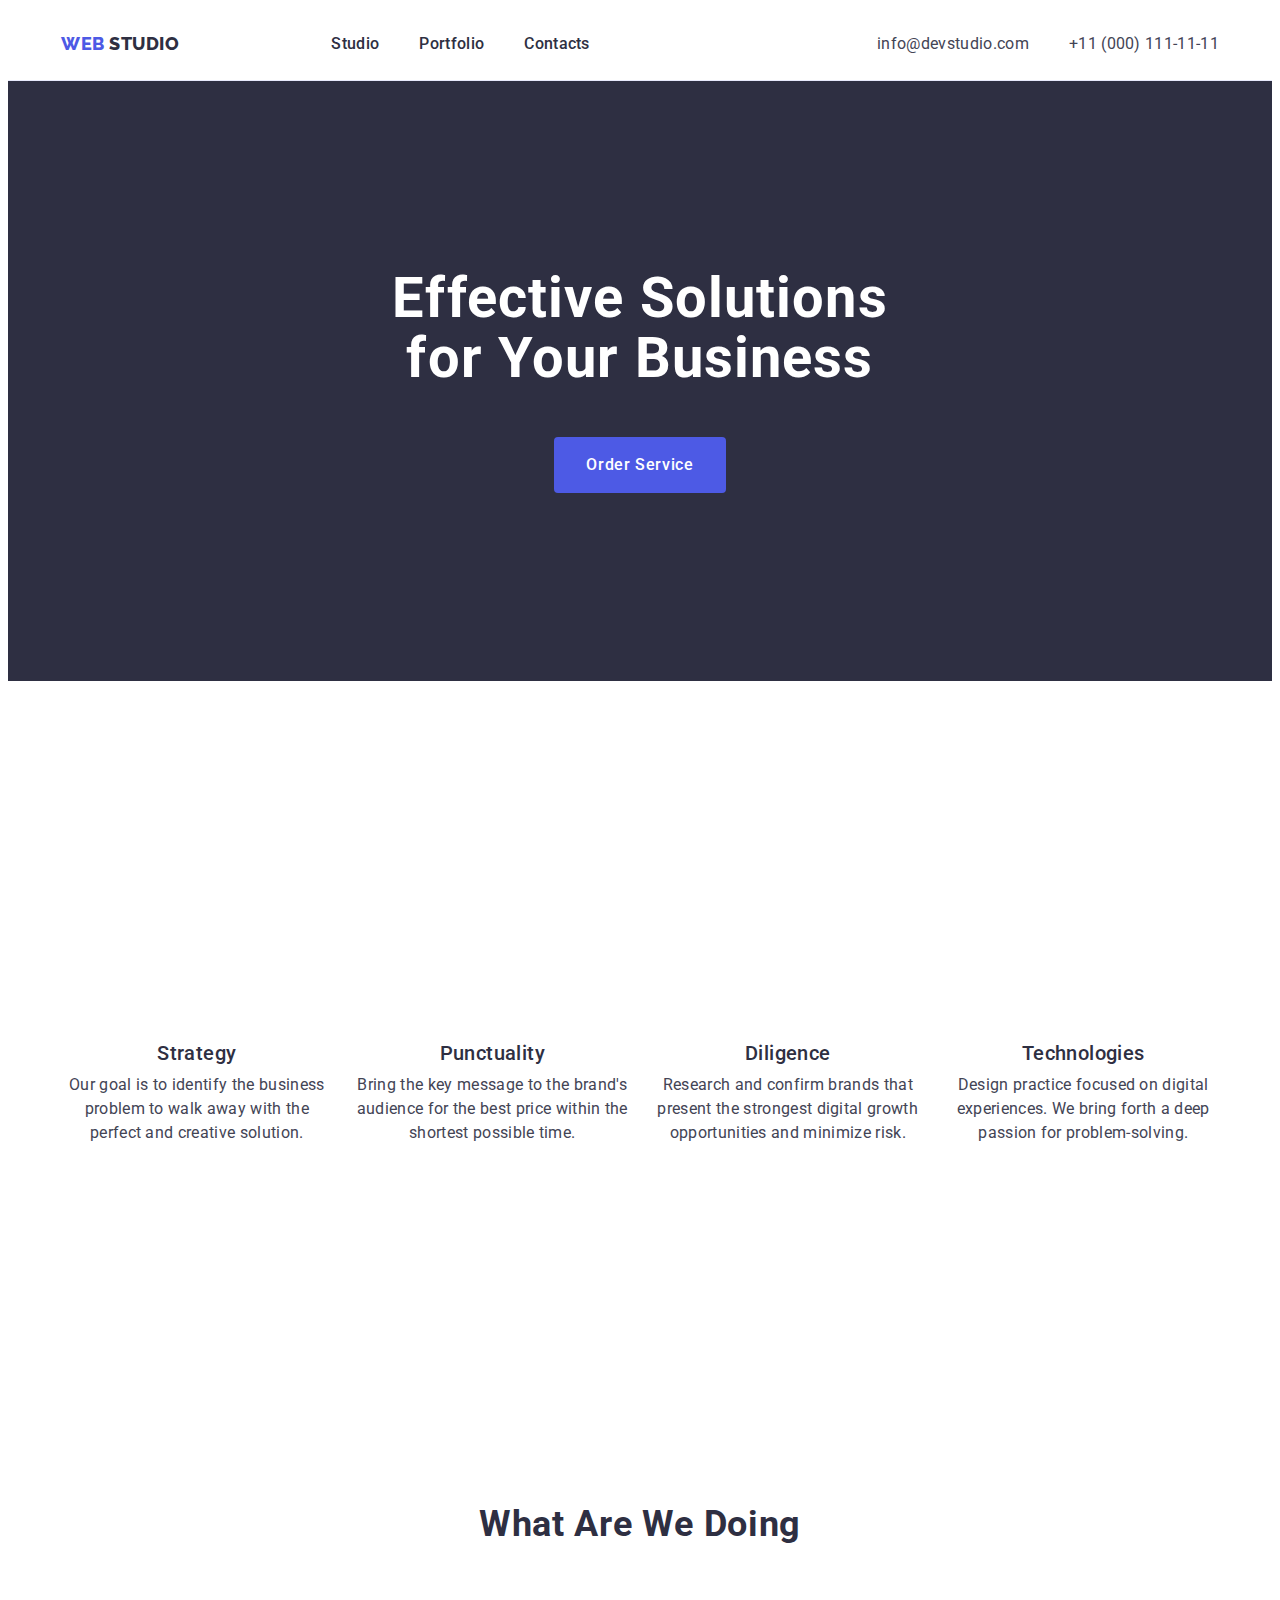
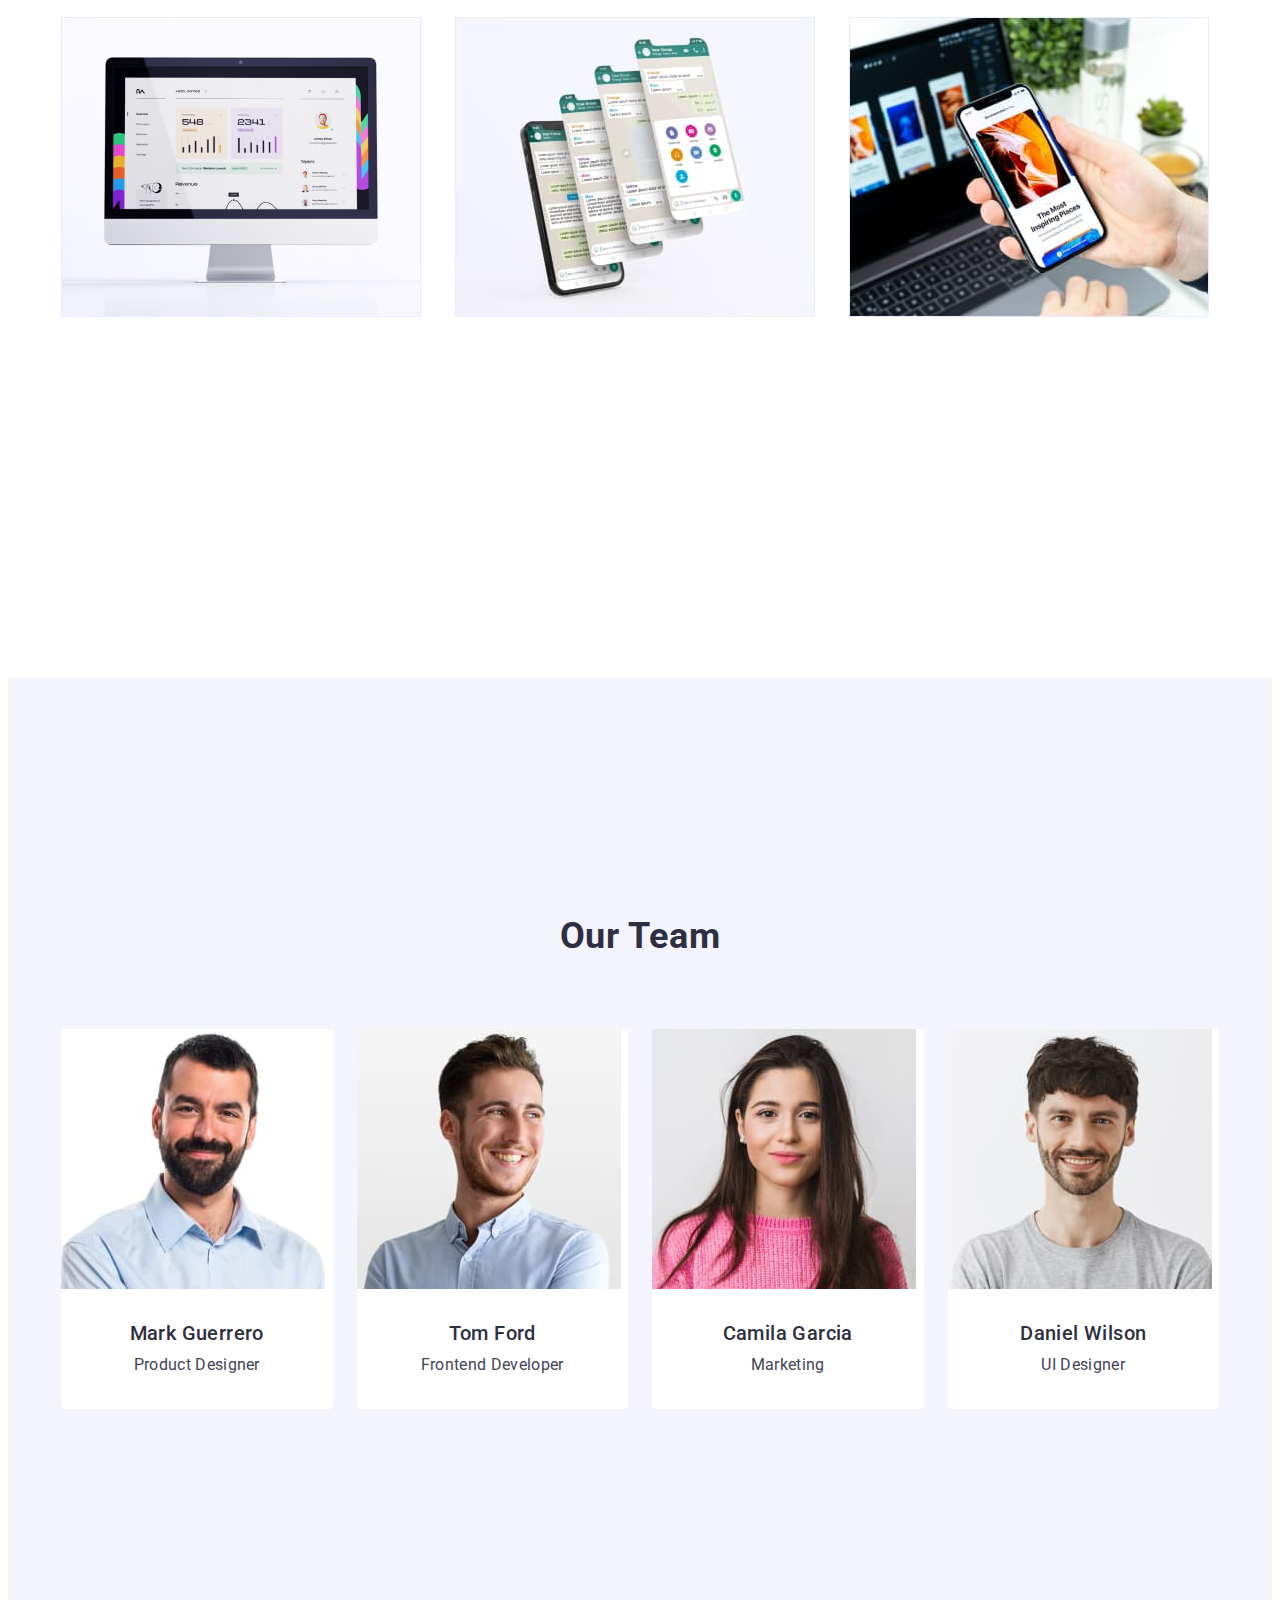
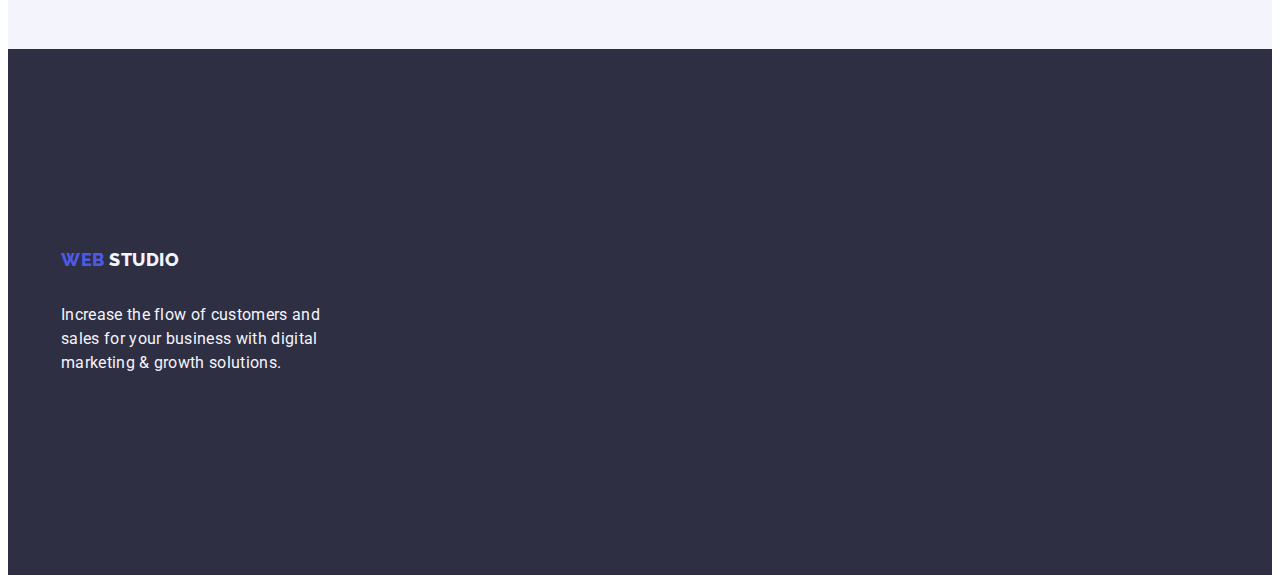
==== commit 0d68db2b: "---" ====
--- a/index.html
+++ b/index.html
@@ -136,7 +136,7 @@
     </main>
     <footer class="footer">
         <div class="container container-footer">
-            <a class="footer-logo link inspect-bug" href="./index.html"> Web <span class="footter-logo-accent link"> Studio </span></a>
+            <a class="footer-logo link footer-block" href="./index.html"> Web <span class="footter-logo-accent link"> Studio </span></a>
             <p class="footer-text">Increase the flow of customers and sales for your business with digital marketing &
                 growth solutions.</p>
         </div>
--- a/css/styles.css
+++ b/css/styles.css
@@ -56,7 +56,7 @@
   margin: 0 auto;
   padding: 0 15px 0 15px;
 }
-.header{
+.header {
   border-bottom: 1px solid #e7e9fc;
 }
 .header-container {
@@ -75,7 +75,7 @@
   align-items: center;
   gap: 40px;
 }
-.header-menu-item{
+.header-menu-item {
   padding: 24px 0;
 }
 .adress-list {
@@ -87,6 +87,7 @@
   list-style: none;
 }
 .link {
+  display: inline-block;
   text-decoration: none;
 }
 .logo {
@@ -198,10 +199,10 @@
   cursor: pointer;
   border: 1px solid transparent;
 }
-.section-two{
-  padding: 120px 0;
-}
-.container-sec-two{
+.section-two {
+  padding: 120px 0;
+}
+.container-sec-two {
   padding: 120px 0;
 }
 .container-section-two {
@@ -223,10 +224,10 @@
   letter-spacing: 0.02em;
   margin-bottom: 8px;
 }
-.section-three{
+.section-three {
   padding-bottom: 120px;
 }
-.container-sec-three{
+.container-sec-three {
   padding-bottom: 120px;
 }
 .container-three-item {
@@ -264,9 +265,9 @@
 .team-card {
   background-color: #ffffff;
   width: calc((100% - 24px * 3) / 4);
-  border-radius: 0px 0px 4px 4px; 
-}
-.section-title-item{
+  border-radius: 0px 0px 4px 4px;
+}
+.section-title-item {
   text-align: center;
   margin-bottom: 8px;
 }
@@ -293,7 +294,7 @@
   gap: 17.5px;
 }
 .footer-logo {
-
+  display: inline-block;
   color: var(--iris, #4d5ae5);
   font-size: 18px;
   font-family: "Raleway", sans-serif;
@@ -302,9 +303,8 @@
   letter-spacing: 0.03em;
   text-transform: uppercase;
   margin-right: 76px;
-
-}
-.inspect-bug{
+}
+.footer-block {
   display: inline-block;
   margin-bottom: 16px;
 }
@@ -323,7 +323,7 @@
   text-transform: uppercase;
   display: inline-block;
 }
-.container-portfolio{
+.container-portfolio {
   display: flex;
   flex-direction: column;
   padding: 96px 0 120px 0;
